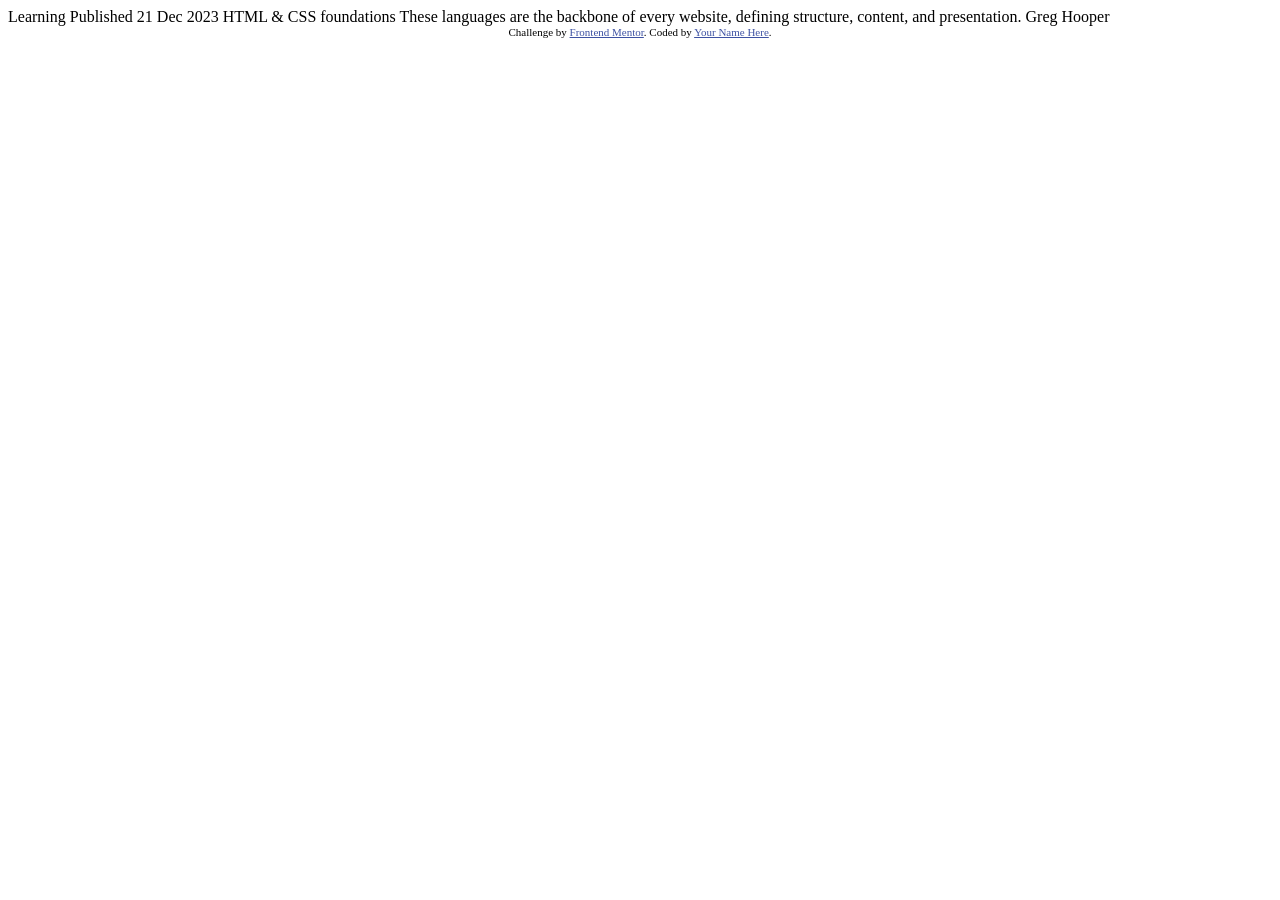
==== blog-preview-card-main/index.html @ f7a25eb9 "Add files via upload" ====
<!DOCTYPE html>
<html lang="en">
<head>
  <meta charset="UTF-8">
  <meta name="viewport" content="width=device-width, initial-scale=1.0"> <!-- displays site properly based on user's device -->

  <link rel="icon" type="image/png" sizes="32x32" href="./assets/images/favicon-32x32.png">
  
  <title>Frontend Mentor | Blog preview card</title>

  <!-- Feel free to remove these styles or customise in your own stylesheet 👍 -->
  <style>
    .attribution { font-size: 11px; text-align: center; }
    .attribution a { color: hsl(228, 45%, 44%); }
  </style>
</head>
<body>

  Learning

  Published 21 Dec 2023

  HTML & CSS foundations

  These languages are the backbone of every website, defining structure, content, and presentation.

  Greg Hooper
  
  <div class="attribution">
    Challenge by <a href="https://www.frontendmentor.io?ref=challenge" target="_blank">Frontend Mentor</a>. 
    Coded by <a href="#">Your Name Here</a>.
  </div>
</body>
</html>
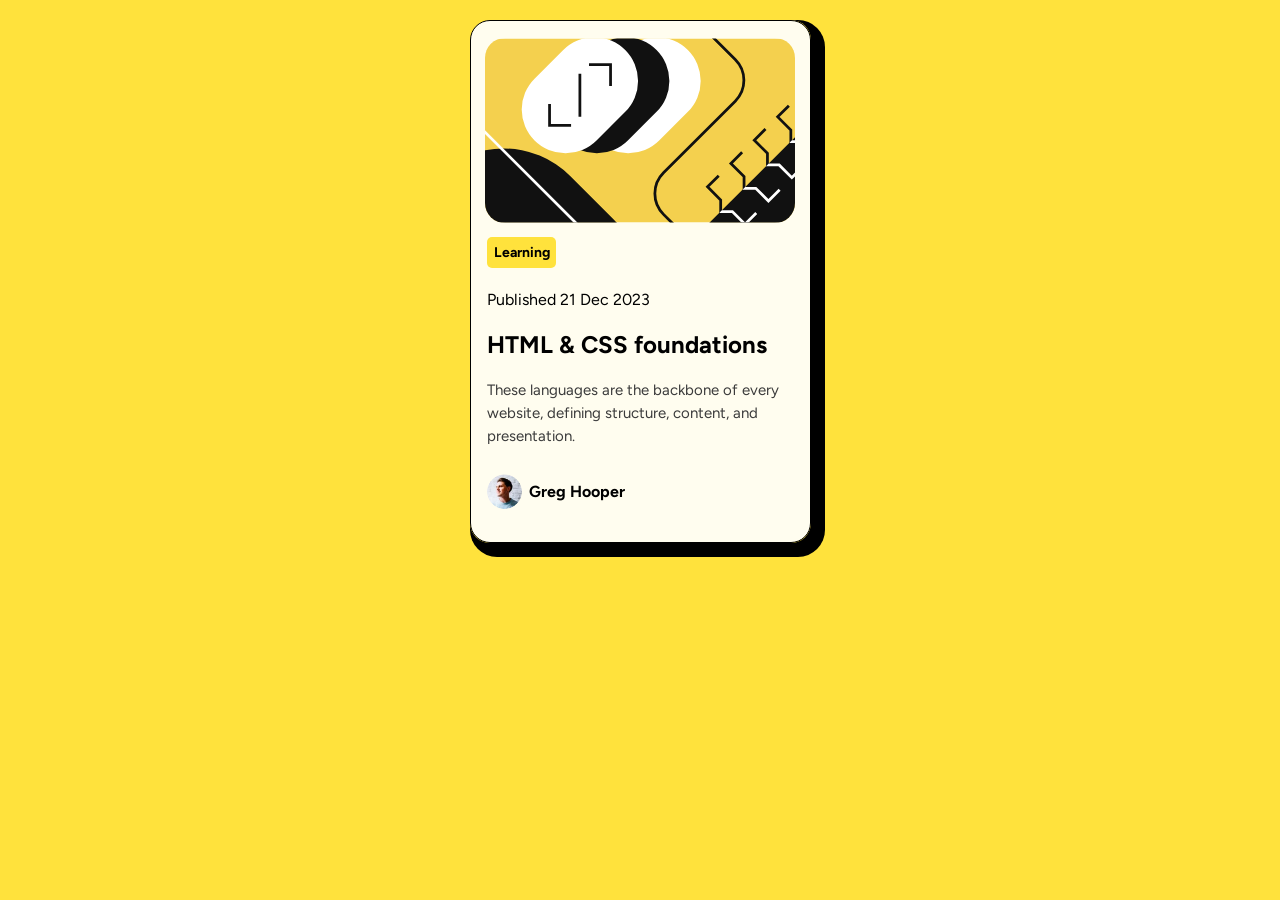
==== commit 8d2392ec: "finish" ====
--- a/blog-preview-card-main/index.html
+++ b/blog-preview-card-main/index.html
@@ -2,33 +2,25 @@
 <html lang="en">
 <head>
   <meta charset="UTF-8">
-  <meta name="viewport" content="width=device-width, initial-scale=1.0"> <!-- displays site properly based on user's device -->
-
+  <meta name="viewport" content="width=device-width, initial-scale=1.0"> 
+  <link rel="stylesheet" href="styles.css">
   <link rel="icon" type="image/png" sizes="32x32" href="./assets/images/favicon-32x32.png">
-  
   <title>Frontend Mentor | Blog preview card</title>
-
-  <!-- Feel free to remove these styles or customise in your own stylesheet 👍 -->
-  <style>
-    .attribution { font-size: 11px; text-align: center; }
-    .attribution a { color: hsl(228, 45%, 44%); }
-  </style>
+  <link rel="preconnect" href="https://fonts.googleapis.com">
+<link rel="preconnect" href="https://fonts.gstatic.com" crossorigin>
+<link href="https://fonts.googleapis.com/css2?family=Figtree:ital,wght@0,300..900;1,300..900&family=Inter:ital,opsz,wght@0,14..32,100..900;1,14..32,100..900&family=Outfit:wght@100..900&display=swap" rel="stylesheet">
 </head>
 <body>
+<div class="blog-preview-card">
+  <img src="assets/images/illustration-article.svg">
+  <div class="blog-preview-info">
+    <p>Learning</p>
+    <h4>Published 21 Dec 2023</h4>
+    <h2>HTML & CSS foundations</h2>
+    <p class="description">These languages are the backbone of every website, defining structure, content, and presentation.</p>
+    <p class="author bold"><span><img src="assets/images/image-avatar.webp"></span> Greg Hooper</p>
+  </div>
+</div>
 
-  Learning
-
-  Published 21 Dec 2023
-
-  HTML & CSS foundations
-
-  These languages are the backbone of every website, defining structure, content, and presentation.
-
-  Greg Hooper
-  
-  <div class="attribution">
-    Challenge by <a href="https://www.frontendmentor.io?ref=challenge" target="_blank">Frontend Mentor</a>. 
-    Coded by <a href="#">Your Name Here</a>.
-  </div>
 </body>
 </html>
--- a/blog-preview-card-main/styles.css
+++ b/blog-preview-card-main/styles.css
@@ -0,0 +1,64 @@
+body{
+    background-color: rgb(255, 226, 60);
+    font-family: "Figtree", sans-serif;
+}
+
+.blog-preview-card{
+    width: 325px;
+    padding: 7px;
+    margin: 20px auto;
+    background-color: rgba(255, 255, 255, 0.918);
+    border-radius: 20px;
+    box-shadow: 7px 7px 0 7px black;
+    border: 1px solid black;
+}
+
+.blog-preview-info{
+    margin-left: 9px;
+}
+
+.blog-preview-info p:first-child{
+    width: 55px;
+    font-size: 14px;
+    background-color: rgb(255, 226, 60);
+    color: rgb(0,0,0);
+    padding: 7px;
+    text-align: center;
+    font-weight: 700;
+    border-radius: 5px;
+}
+
+h4{
+  font-weight: 400;
+}
+
+.description{
+    font-weight: 400;
+    margin-right: 7px;
+    font-size: 15px;
+    line-height: 23px;
+    color: rgb(59, 59, 59);
+
+}
+
+
+img{
+    width: 310px;
+    display: block;
+    margin: 10px auto;
+    border-radius: 20px;
+}
+
+.author{
+    display: flex;
+    gap: 7px;
+    align-items: center;
+    font-size: 16;
+    font-weight: 700;
+}
+
+.author img{
+    object-fit: cover;
+    width: 35px;
+    display: block;
+}
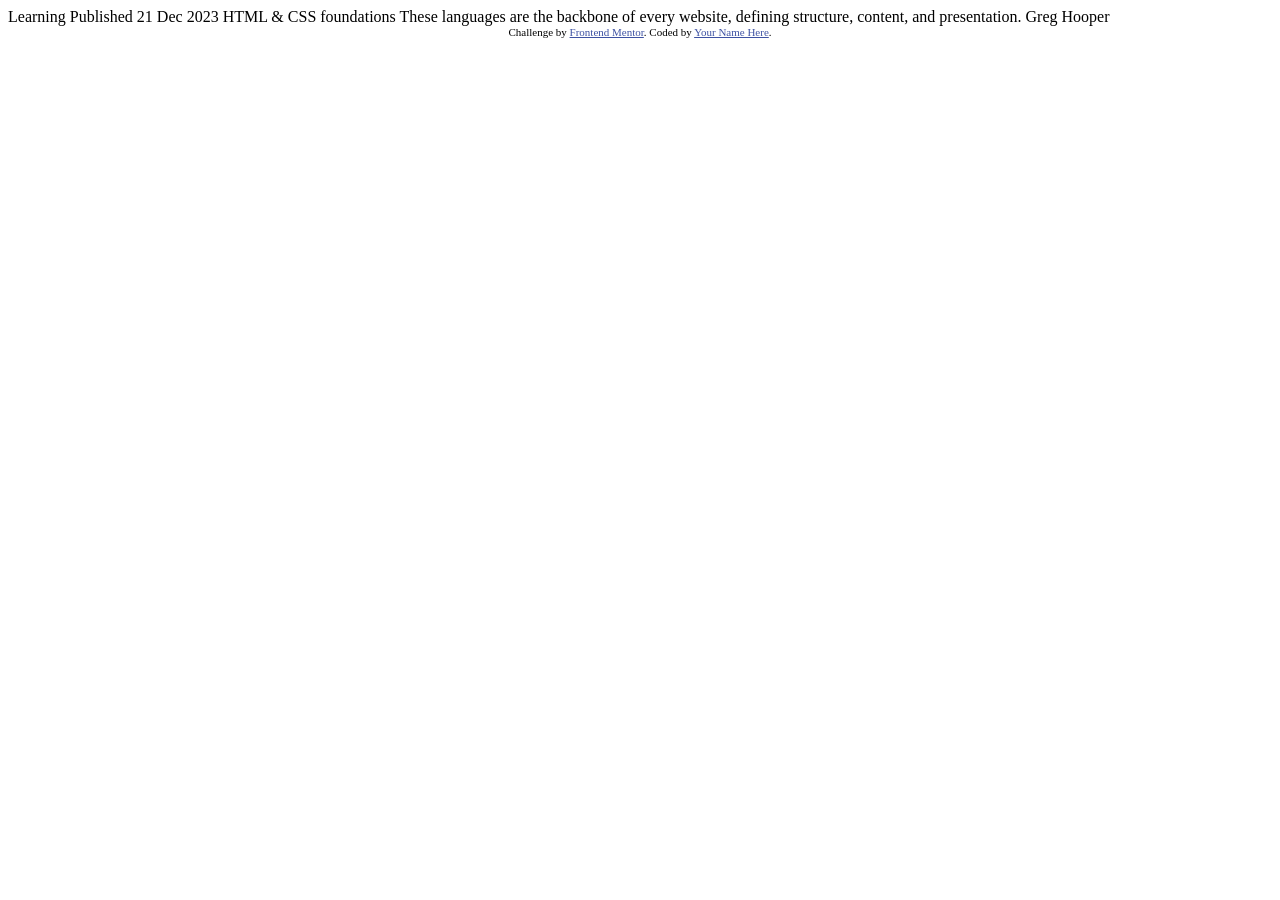
==== commit 24ffc2e6: "Add files via upload" ====
--- a/blog-preview-card-main/index.html
+++ b/blog-preview-card-main/index.html
@@ -2,25 +2,33 @@
 <html lang="en">
 <head>
   <meta charset="UTF-8">
-  <meta name="viewport" content="width=device-width, initial-scale=1.0"> 
-  <link rel="stylesheet" href="styles.css">
+  <meta name="viewport" content="width=device-width, initial-scale=1.0"> <!-- displays site properly based on user's device -->
+
   <link rel="icon" type="image/png" sizes="32x32" href="./assets/images/favicon-32x32.png">
+  
   <title>Frontend Mentor | Blog preview card</title>
-  <link rel="preconnect" href="https://fonts.googleapis.com">
-<link rel="preconnect" href="https://fonts.gstatic.com" crossorigin>
-<link href="https://fonts.googleapis.com/css2?family=Figtree:ital,wght@0,300..900;1,300..900&family=Inter:ital,opsz,wght@0,14..32,100..900;1,14..32,100..900&family=Outfit:wght@100..900&display=swap" rel="stylesheet">
+
+  <!-- Feel free to remove these styles or customise in your own stylesheet 👍 -->
+  <style>
+    .attribution { font-size: 11px; text-align: center; }
+    .attribution a { color: hsl(228, 45%, 44%); }
+  </style>
 </head>
 <body>
-<div class="blog-preview-card">
-  <img src="assets/images/illustration-article.svg">
-  <div class="blog-preview-info">
-    <p>Learning</p>
-    <h4>Published 21 Dec 2023</h4>
-    <h2>HTML & CSS foundations</h2>
-    <p class="description">These languages are the backbone of every website, defining structure, content, and presentation.</p>
-    <p class="author bold"><span><img src="assets/images/image-avatar.webp"></span> Greg Hooper</p>
+
+  Learning
+
+  Published 21 Dec 2023
+
+  HTML & CSS foundations
+
+  These languages are the backbone of every website, defining structure, content, and presentation.
+
+  Greg Hooper
+  
+  <div class="attribution">
+    Challenge by <a href="https://www.frontendmentor.io?ref=challenge" target="_blank">Frontend Mentor</a>. 
+    Coded by <a href="#">Your Name Here</a>.
   </div>
-</div>
-
 </body>
 </html>
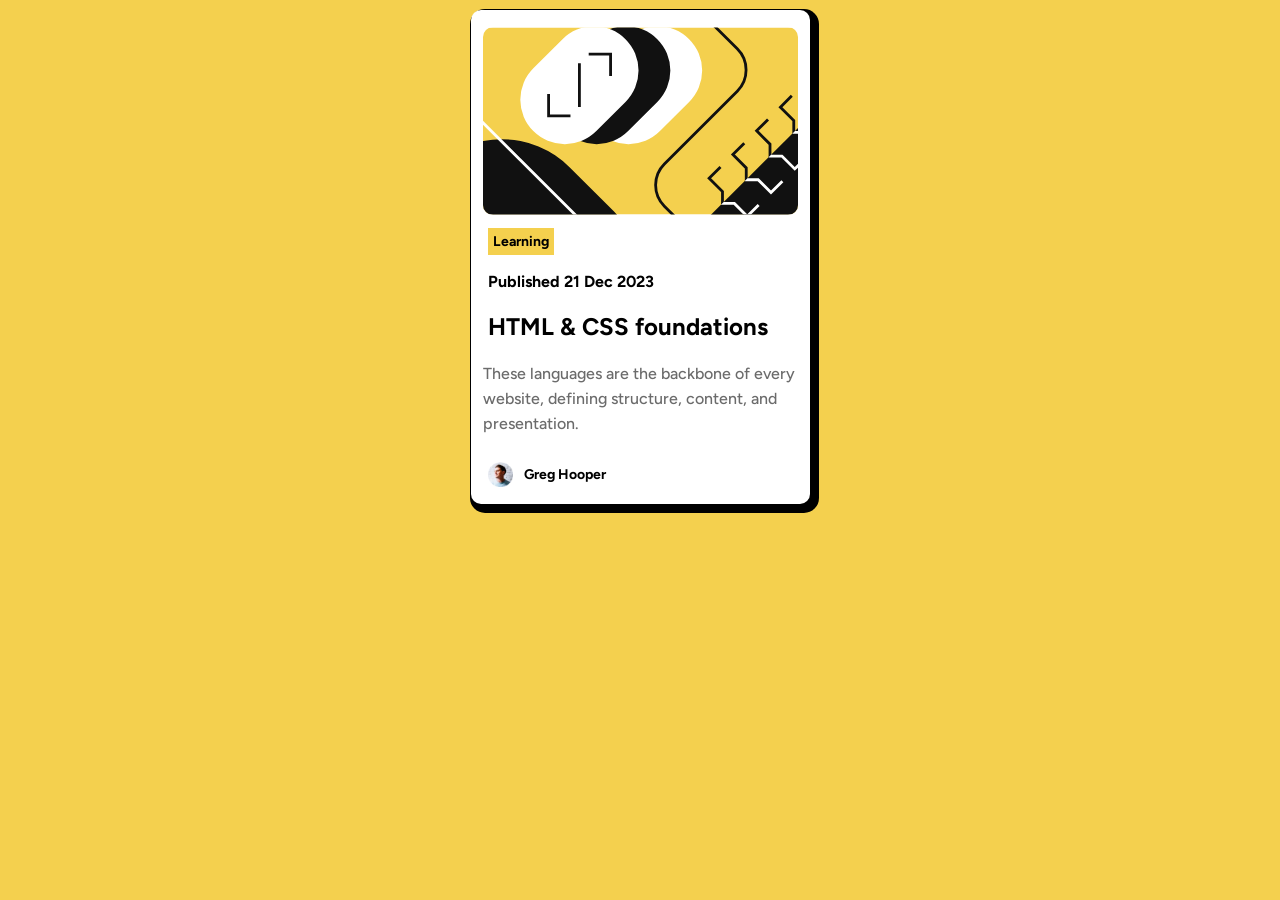
==== commit a30b1abb: "complete" ====
--- a/blog-preview-card-main/index.html
+++ b/blog-preview-card-main/index.html
@@ -2,33 +2,25 @@
 <html lang="en">
 <head>
   <meta charset="UTF-8">
-  <meta name="viewport" content="width=device-width, initial-scale=1.0"> <!-- displays site properly based on user's device -->
-
+  <meta name="viewport" content="width=device-width, initial-scale=1.0"> 
+  <link rel="stylesheet" href="styles.css">
   <link rel="icon" type="image/png" sizes="32x32" href="./assets/images/favicon-32x32.png">
-  
   <title>Frontend Mentor | Blog preview card</title>
-
-  <!-- Feel free to remove these styles or customise in your own stylesheet 👍 -->
-  <style>
-    .attribution { font-size: 11px; text-align: center; }
-    .attribution a { color: hsl(228, 45%, 44%); }
-  </style>
+  <link rel="preconnect" href="https://fonts.googleapis.com">
+<link rel="preconnect" href="https://fonts.gstatic.com" crossorigin>
+<link href="https://fonts.googleapis.com/css2?family=Big+Shoulders+Inline:opsz,wght@10..72,100..900&family=Figtree:ital,wght@0,300..900;1,300..900&family=Fraunces:ital,opsz,wght@0,9..144,100..900;1,9..144,100..900&family=Inter:ital,opsz,wght@0,14..32,100..900;1,14..32,100..900&family=Kumbh+Sans:wght@100..900&family=Lexend+Deca:wght@100..900&family=Montserrat:ital,wght@0,100..900;1,100..900&family=Outfit:wght@100..900&family=Red+Hat+Display:ital,wght@0,300..900;1,300..900&display=swap" rel="stylesheet">
 </head>
 <body>
-
-  Learning
-
-  Published 21 Dec 2023
-
-  HTML & CSS foundations
-
-  These languages are the backbone of every website, defining structure, content, and presentation.
-
-  Greg Hooper
-  
-  <div class="attribution">
-    Challenge by <a href="https://www.frontendmentor.io?ref=challenge" target="_blank">Frontend Mentor</a>. 
-    Coded by <a href="#">Your Name Here</a>.
-  </div>
+<div class="blog-preview-card">
+  <img src="assets/images/illustration-article.svg">
+  <p><strong>Learning</strong></p>
+  <h4>Published 21 Dec 2023</h4>
+  <h2>HTML & CSS foundations</h2>
+  <p class="description">These languages are the backbone of every website, defining structure, content, and presentation.</p>
+  <div class="author">
+    <img class="author-avatar" src="assets/images/image-avatar.webp">
+    <p>Greg Hooper</p>
+  </div> 
+</div>
 </body>
 </html>
--- a/blog-preview-card-main/styles.css
+++ b/blog-preview-card-main/styles.css
@@ -0,0 +1,59 @@
+
+
+*{
+    box-sizing: content-box;
+}
+ body{
+    background-color: hsl(47, 88%, 63%);
+    font-family: "Figtree";
+ }
+
+.blog-preview-card{
+    width: 325px;
+    background-color: white;
+    border-radius: 10px;
+    margin: 10px auto;
+    padding: 7px;
+    box-shadow: 4px 4px 0 5px black; 
+    border: 1px thin black;
+}
+
+.blog-preview-card img:not(.author-avatar){
+    width: 315px; 
+    border-radius: 10px;
+    margin: 10px auto;
+    display: block;
+}
+
+.description{
+    color: hsl(0, 0%, 42%);
+    font-size: 16px;
+    line-height: 25px;
+    margin-left: 5px;
+    font-weight: 500;
+}
+
+ p, h2, h4, .author{
+    margin-left: 10px;
+ }
+
+ .author{
+  display: flex;
+  gap: 1px;  
+  align-items: center;
+  font-size: 14px;
+  font-weight: bold;
+ }
+
+ .author-avatar{
+    width: 25px;
+    object-fit: contain;
+ }
+
+p strong{
+    width: 195px;
+    padding: 5px;
+    background-color: hsl(47, 88%, 63%);
+    font-size: 14px;
+}
+
